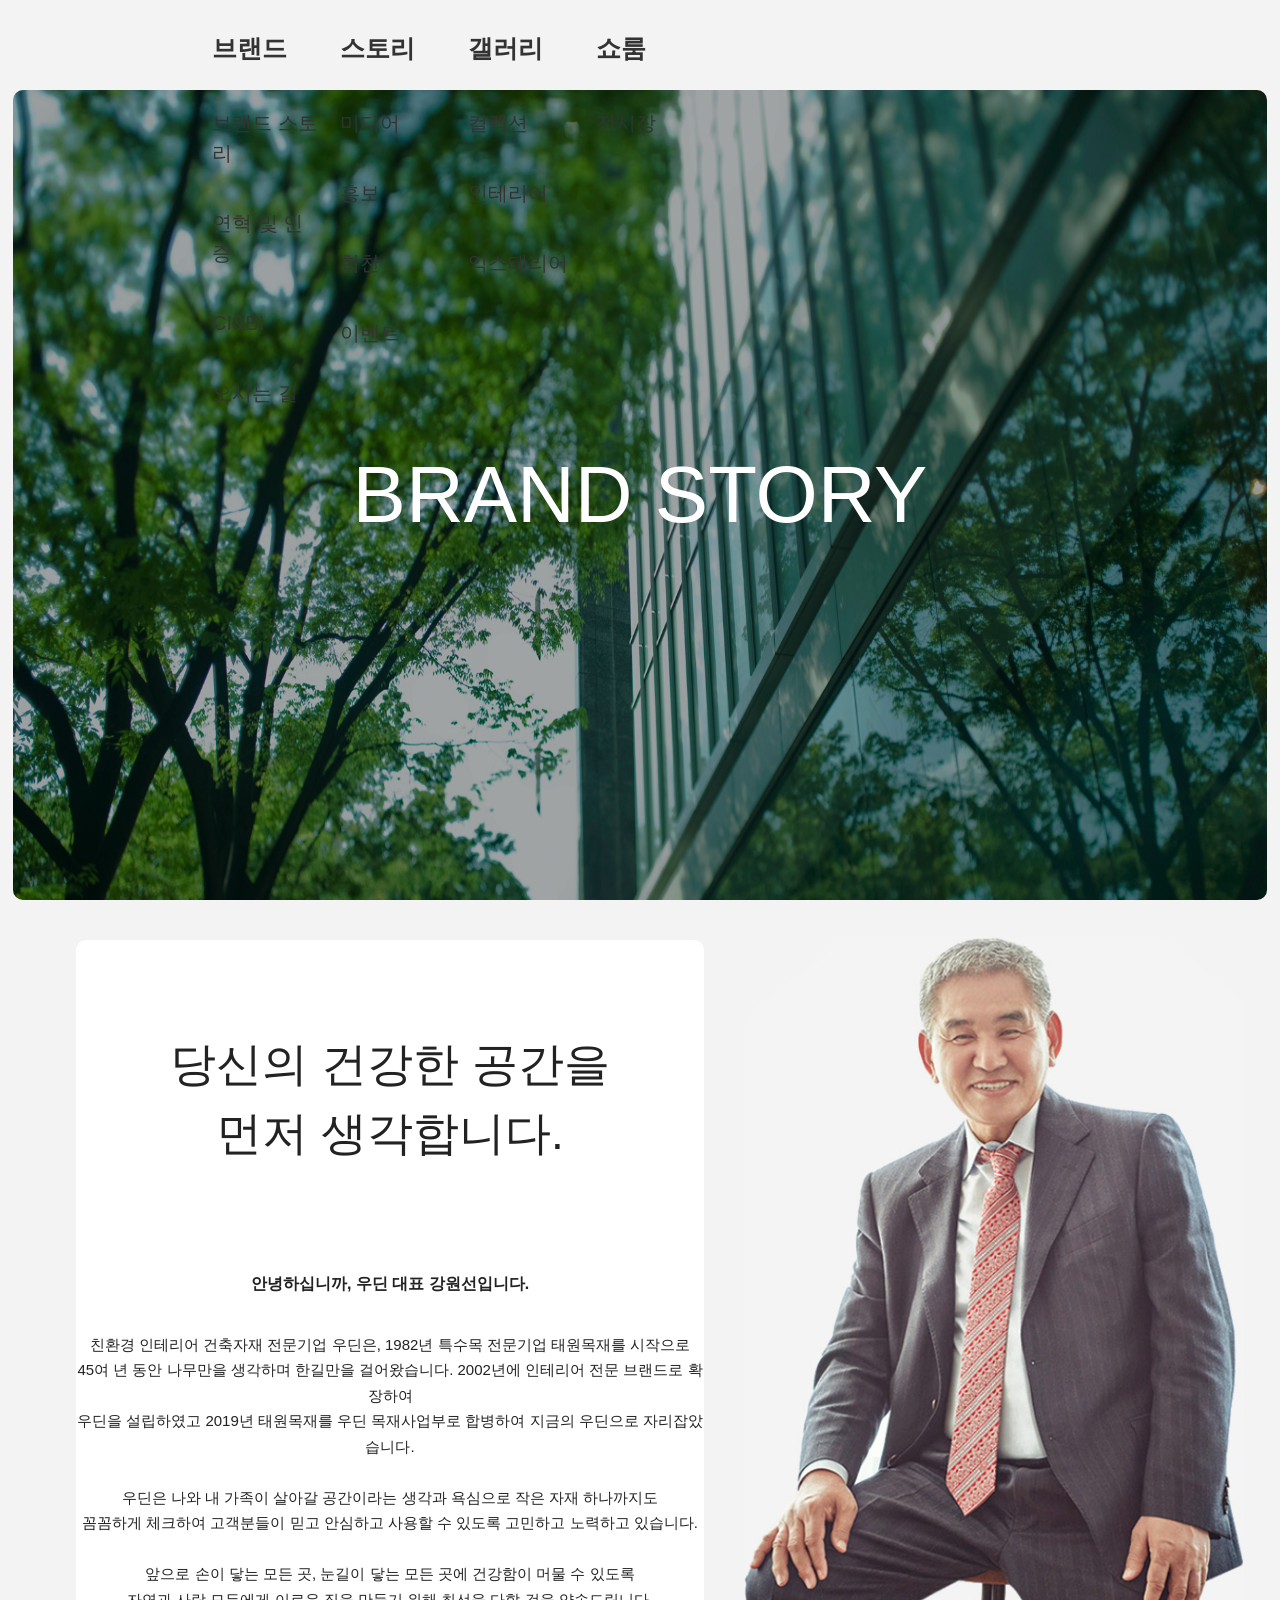
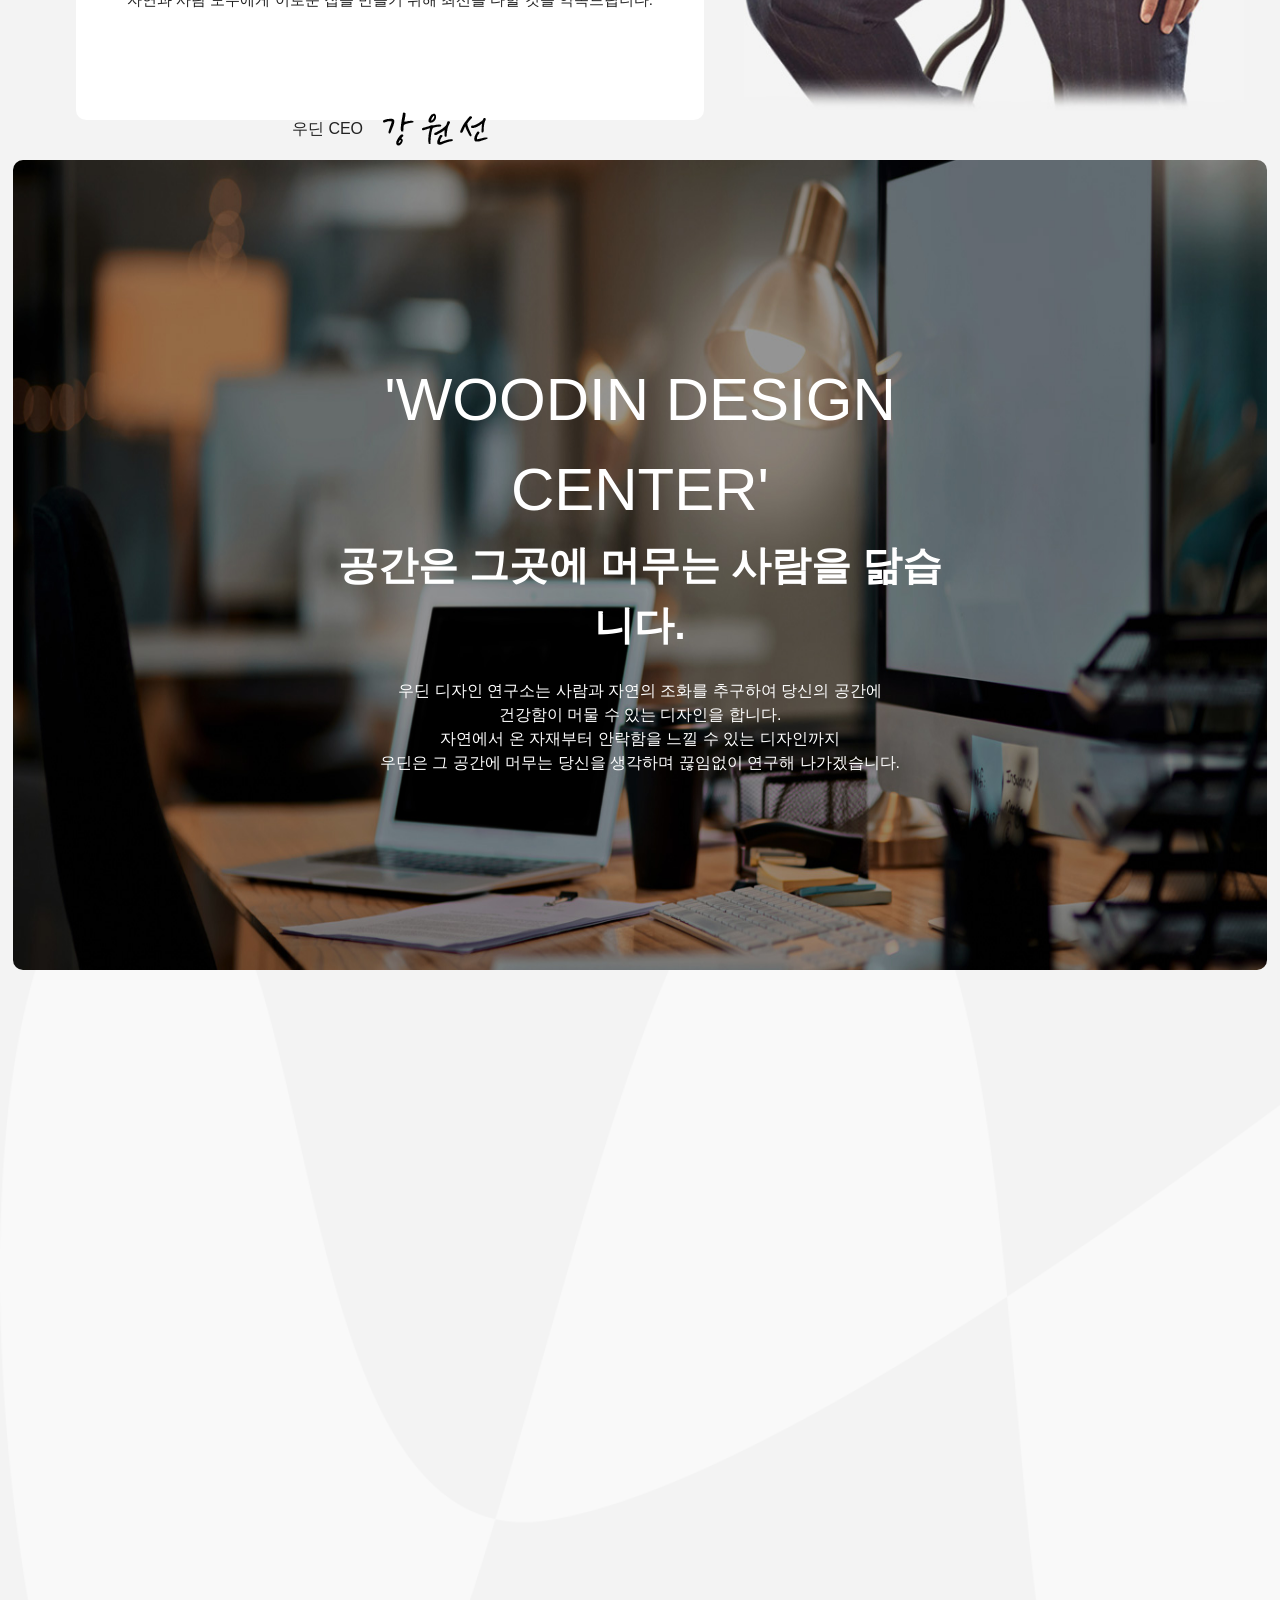
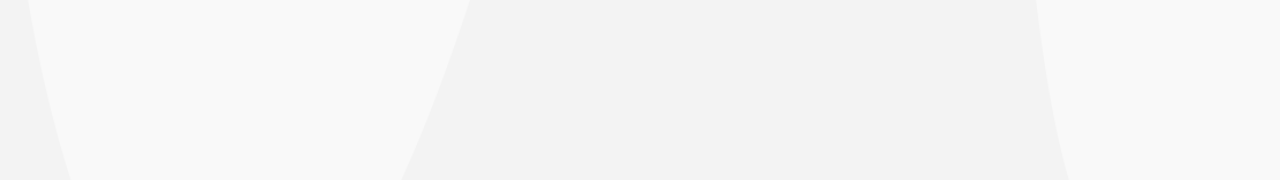
==== html/brand.html @ 9f2baf92 "우딘 카피  홈페이지" ====
<!DOCTYPE html>
<html lang="en">
<head>
    <meta charset="UTF-8">
    <meta name="viewport" content="width=device-width, initial-scale=1.0">
    <title>Document</title>
    <link rel="stylesheet" href="../css/reset.css">
    <link rel="stylesheet" href="../css/common.css">
    <link rel="stylesheet" href="../css/index.css">
    <link rel="stylesheet" href="../js/index.js">
    <link rel="stylesheet" href="../css/brand.css">

</head>
<body>
    <header>
        <nav>
            <div class="logo"><a href="./index.html"></a></div>
            <ul class="gnb">
                <li>
                    <a href="../html/brand.html">브랜드</a>
                    <ul class="snb"><a href="../html/brand.html">브랜드 스토리</a></ul>
                    <ul class="snb"><a href="../html/brand.html">연혁 및 인증</a></ul>
                    <ul class="snb"><a href="../html/brand.html">CI&BI</a></ul>
                    <ul class="snb"><a href="../html/brand.html">오시는 길</a></ul>   
                </li>
                <li>
                    <a href="./html/story.html">스토리</a>
                    <ul class="snb"><a href="./html/story.html">미디어</a></ul>
                    <ul class="snb"><a href="./html/story.html">홍보</a></ul>
                    <ul class="snb"><a href="./html/story.html">협찬</a></ul>
                    <ul class="snb"><a href="./html/story.html">이벤트</a></ul>
                </li>
                <li>
                    <a href="./html/gallery.html">갤러리</a>
                    <ul class="snb"><a href="./html/gallery.html"></a>컬렉션</a></ul>
                    <ul class="snb"><a href="./html/gallery.html">인테리어</a></ul>
                    <ul class="snb"><a href="./html/gallery.html">익스테리어</a></ul>
                </li>
                <li>
                    <a href="./html/showRoom.html">쇼룸</a>
                    <ul class="snb"><a href="./html/showRoom.html">전시장</a></ul>
                </li>
            </ul>
        </nav>
    </header>

    <section class="one">
        <div class="fir">
            <img src="../img/brand/img1" alt="tree">
            <p>BRAND STORY</p>
        </div>
    </section>
    <section class="two">
            <div class="sec">
                <p class="title">당신의 건강한 공간을<br>먼저 생각합니다.</p> <br>
                <div class="tjs"></div>
                <p class="s.title"><b>안녕하십니까, 우딘 대표 강원선입니다.</b></p>
                <p class="content">
                    <br>
                    친환경 인테리어 건축자재 전문기업 우딘은, 1982년 특수목 전문기업 태원목재를 시작으로<br>
                    45여 년 동안 나무만을 생각하며 한길만을 걸어왔습니다. 2002년에 인테리어 전문 브랜드로 확장하여<br>
                    우딘을 설립하였고 2019년 태원목재를 우딘 목재사업부로 합병하여 지금의 우딘으로 자리잡았습니다.<br>
                    <br>
                    우딘은 나와 내 가족이 살아갈 공간이라는 생각과 욕심으로 작은 자재 하나까지도<br>
                    꼼꼼하게 체크하여 고객분들이 믿고 안심하고 사용할 수 있도록 고민하고 노력하고 있습니다.<br>
                    <br>
                    앞으로 손이 닿는 모든 곳, 눈길이 닿는 모든 곳에 건강함이 머물 수 있도록<br>
                    자연과 사람 모두에게 이로운 집을 만들기 위해 최선을 다할 것을 약속드립니다.<br></p>
                </p>
                <div class="sign">
                    <span>우딘 CEO </span> 
                    <img src="../img/brand/img3" alt="ceo sign">
                </div>
            </div>
            <div class="imgBox">
                <img src="../img/brand/img2" alt="ceo img">
            </div>
        </div>
    </section>
    <section class="three">
        <div class="thi">
            <img src="../img/brand/img4" alt="desk">
            <div class="text">
                <p class="title">'WOODIN DESIGN CENTER'</p>
                <p class="s_title"><b>공간은 그곳에 머무는 사람을 닮습니다.</b></p>
                <br>
                <p class="content">우딘 디자인 연구소는 사람과 자연의 조화를 추구하여 당신의 공간에<br>
                건강함이 머물 수 있는 디자인을 합니다.<br>
                자연에서 온 자재부터 안락함을 느낄 수 있는 디자인까지<br>
                우딘은 그 공간에 머무는 당신을 생각하며 끊임없이 연구해 나가겠습니다.</p>
            </div>
        </div>
    </section>
    <section class="four">
        <div class="last">
            <div class="set1"></div>
            <div class="set2"></div>
        </div>
    </section>
    <section class="fou1">
        <div class="last1">
            <div class="set3"></div>
            <div class="set4"></div>
        </div>
    </section>
    <footer>

    </footer>
</body>
</html>
---- css/common.css ----
header{
    width: 100%;
    height: 90px;
    background-color: #F3F3F3;
}
nav{
    display: flex;
    justify-content: start;
    align-items: start;
    width: 100%;
    height: 90px;
    position: fixed;
    left: 0; top: 0;
    z-index: 1;
    transition: all 0.3s;
    background-color: #F3F3F3;
}
nav.on{
    height: 400px;
}
.logo{
    display: flex;
    justify-content: center;
    align-items: center;
    width: 15%;
    height: 90px;
    background-image: url('https://www.wood.co.kr/images/common/logo.png');
    background-repeat: no-repeat;
    background-size: 150px 31px;
    background-position: center;
    position: sticky;
    top: 0;
}
.gnb{
    display: flex;
    justify-content: center;
    width: 40%;
    height: 100%;
    background-color: #F3F3F3;
    color: #333;
}
.gnb>li{
    display: flex;
    align-items: start;
    flex-direction: column;
    width: calc(100%/4);
    font-size: 25px;
    font-weight: 600;
    padding-left: 20px;
    padding-top: 30px;
}
.snb{
    width: 100%;
    font-size: 20px;
    font-weight: 400;
    margin-top: 40px;
}
.home{
    background-color: #F3F3F3;
    width: 100%;
    height: 100vh;

}
---- css/index.css ----
section{
    display: flex;
    justify-content: center;
    align-items: center;
    flex-direction: column;
    background-color: #F3F3F3;
}
/* ㅡㅡㅡㅡㅡㅡㅡㅡㅡㅡㅡㅡㅡ사진추가ㅡㅡㅡㅡㅡㅡㅡㅡㅡㅡㅡㅡ */
.home{
    background-image: url('https://www.wood.co.kr/data/main/file1_16443788194yu100nyd2.jpg');
    background-repeat: no-repeat;
    background-position: center;
    background-size: cover;
    width: 98%;
    height: calc(100vh - 150px);
    border-radius: 10px;
    color: white;
    font-family: "Montserrat";
    font-size: 55px;
    font-weight: 100;
    margin: 30px;
    display: flex;
    justify-content: center;
    align-items: center;
}
---- css/brand.css ----
.fir{
    display: flex;
    justify-content: center;
    align-items: center;
    flex-direction: column;
    position: relative;
}
.fir >img{
    width: 98%;
    height: calc(100vh - 90px);
    border-radius: 10px;
    
}
.fir>p{
    position: absolute;
    color: white;
    font-size: 80px;
    top: 50%; left: 50%;
    transform: translate(-50%,-50%);
}
.two{
    display: flex;
    justify-content: center;
    align-items: center;
    flex-direction: row;
}
.two>.sec{
    display: flex;
    align-items: center;
    align-items: center;
    flex-direction: column;
    width: 49%;
    height: calc(100vh - 120px);
    background-color: #fff;
    border-radius: 10px;
    margin: 40px;
}
.two>.sec>.title{
    padding-top: 90px;
    font-size: 46px;
    text-align: center;
}
.two>.sec>.tjs{
    width: 50px;
    height: 1px;
    background-color: #333;
    margin: 40px;
    text-align: center;
}
.two>.sec>.s.title{
    font-size: 17px;
    text-align: center;
}
.two>.sec>.content{
    display: block;
    padding-top: 10px;
    font-size: 15px;
    font-weight: 100;
    line-height: 1.7;
    text-align: center;
}
.two>.sec>.sign{
    margin: 100px;
    display: flex;
    justify-content: center;
    align-items: center;
}
.two>.sec>.sign>img{
    padding-left: 20px;
}
.two>.imgBox{
    display: contents;
    justify-content: center;
    align-items: center;
    width: 49%;
    height: calc(100vh - 120px); 
    padding-left: 60px;
}
.two>.imgBox>img{
    width: 500px;
}
.thi{
    display: flex;
    justify-content: center;
    align-items: center;
    flex-direction: column;
    position: relative;
}
.thi>img{
    width: 98%;
    height: calc(100vh - 90px);
    border-radius: 10px;
}
.thi>.text{
    text-align: center;
    position: absolute;
    color: white;
    top: 50%; left: 50%;
    transform: translate(-50%,-50%);
}
.thi>.text>.title{
    font-size: 60px;
    font-weight: 300;
}
.thi>.text>.s_title{
    font-size: 40px;
    font-weight: 300;
}
.four{
    display: flex;
    justify-content: center;
    align-items: center;
    flex-direction: column;
    position: relative;
    width: 100%;
    height: calc(100vh - 90px);
    background-image: url('../img/brand/bgc');
    background-repeat: no-repeat;
    background-position: center;
    background-size: cover;
}
.four>last{
    
}
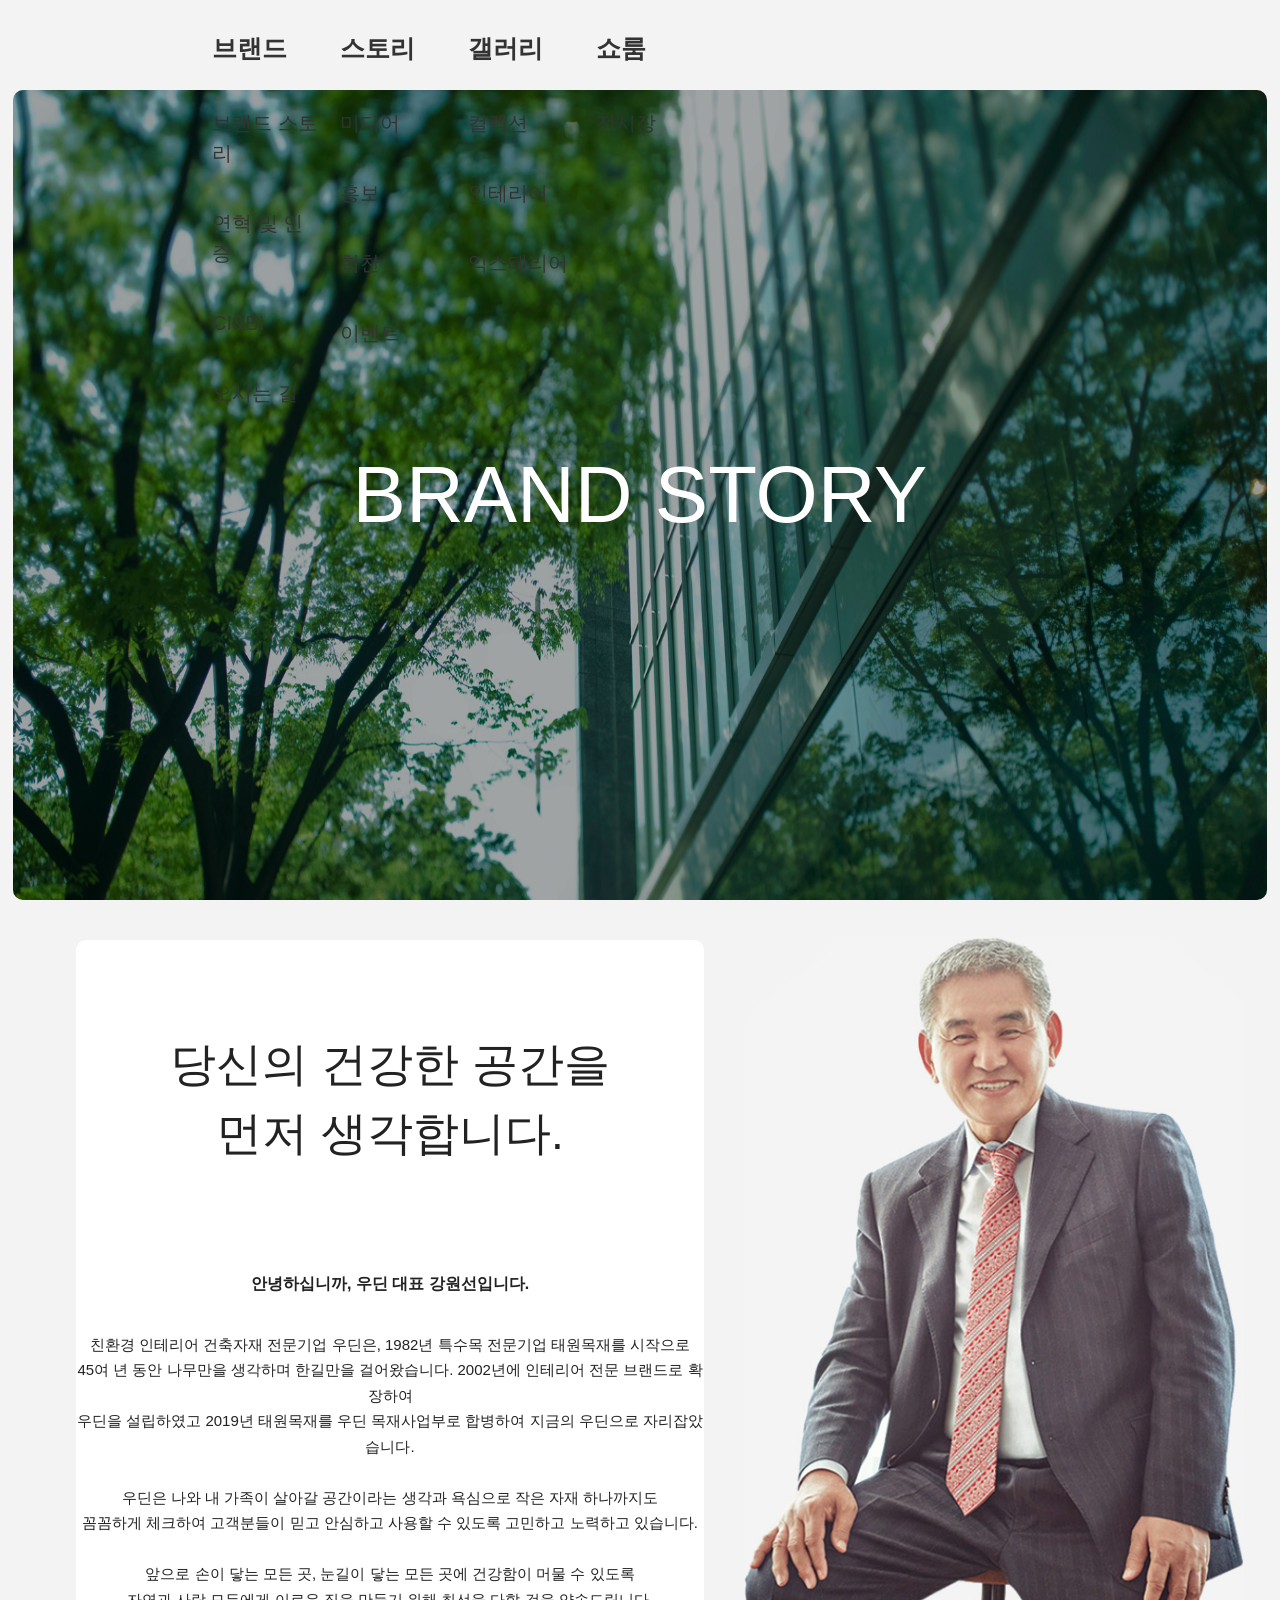
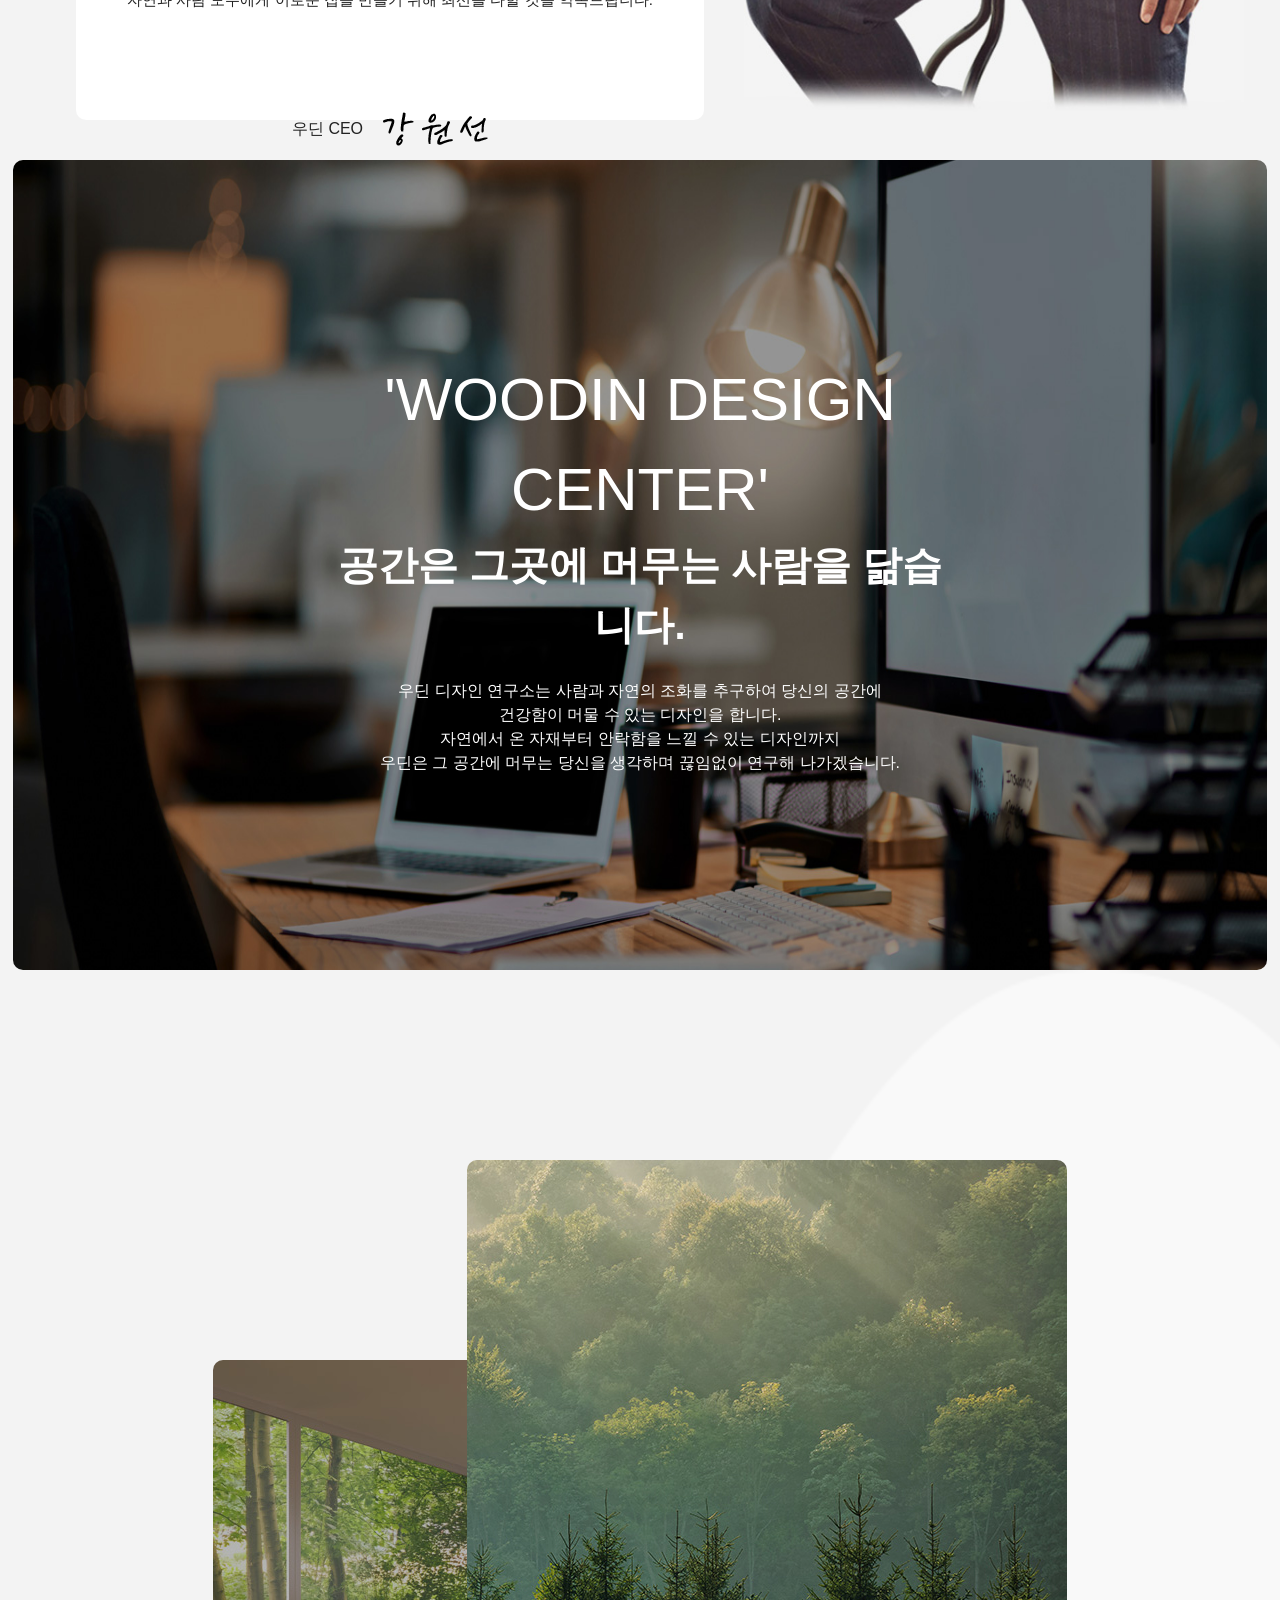
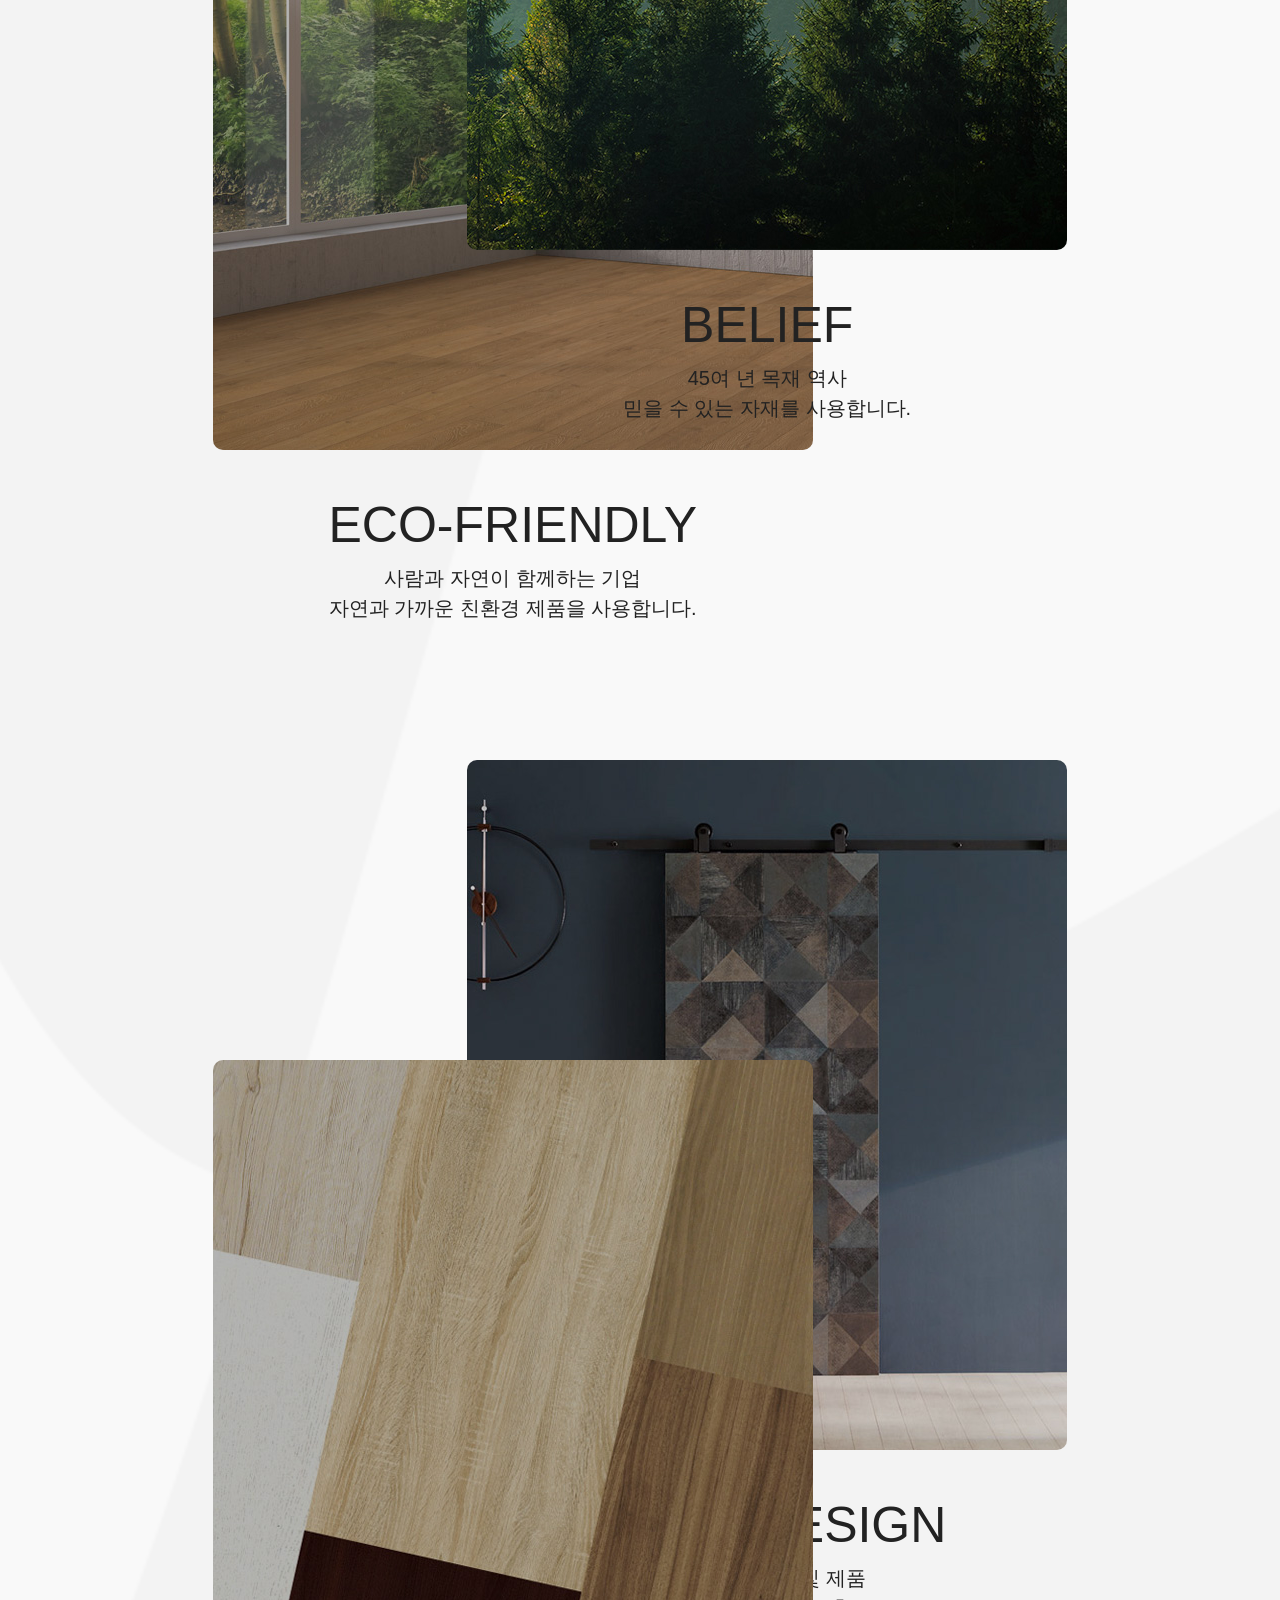
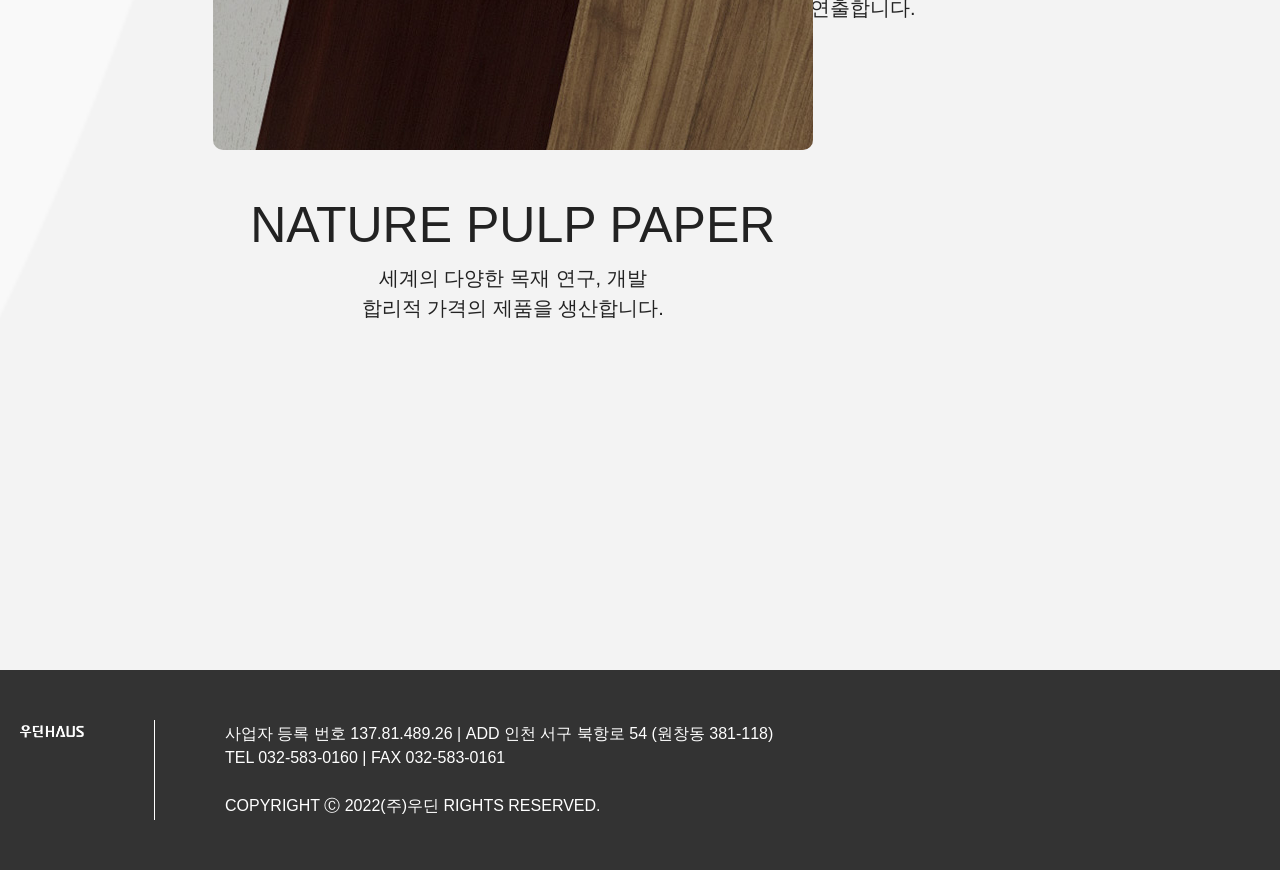
==== commit 497384b3: "수정1" ====
--- a/html/brand.html
+++ b/html/brand.html
@@ -93,18 +93,34 @@
     </section>
     <section class="four">
         <div class="last">
-            <div class="set1"></div>
-            <div class="set2"></div>
-        </div>
-    </section>
-    <section class="fou1">
-        <div class="last1">
-            <div class="set3"></div>
-            <div class="set4"></div>
+            <div class="set1">
+                <p>ECO-FRIENDLY</p>
+                <span>사람과 자연이 함께하는 기업<br>
+                자연과 가까운 친환경 제품을 사용합니다.</span>
+            </div>
+            <div class="set2">
+                <p>BELIEF</p>
+                <span>45여 년 목재 역사<br>믿을 수 있는 자재를 사용합니다.</span>
+            </div>
+            <div class="set3">
+                <p>GOOD DESIGN</p>
+                <span>다양한 디자인 및 제품<br>감각적인 인테리어를 연출합니다.</span>
+            </div>
+            <div class="set4">
+                <p>NATURE PULP PAPER</p>
+                <span>세계의 다양한 목재 연구, 개발<br>합리적 가격의 제품을 생산합니다.</span>
+            </div>
         </div>
     </section>
     <footer>
-
+        <div class="logoBox"></div>
+        <div class="tjs2"></div>
+        <div class="texts">
+            <p class="addr">사업자 등록 번호 137.81.489.26 | ADD 인천 서구 북항로 54 (원창동 381-118)</p>
+            <p class="tel">TEL 032-583-0160 | FAX 032-583-0161</p>
+            <br>
+            <span>COPYRIGHT Ⓒ 2022(주)우딘 RIGHTS RESERVED.</span>
+        </div>
     </footer>
 </body>
 </html>
--- a/css/brand.css
+++ b/css/brand.css
@@ -113,12 +113,140 @@
     flex-direction: column;
     position: relative;
     width: 100%;
-    height: calc(100vh - 90px);
     background-image: url('../img/brand/bgc');
     background-repeat: no-repeat;
     background-position: center;
     background-size: cover;
 }
-.four>last{
-    
+.four>.last{
+    display: flex;
+    align-items: center;
+    justify-content: center;
+    gap: 300px;
+    width: 98%;
+    height: 2900px;
+    position: relative;
+}
+.four>.last>.set1{
+    display: flex;
+    align-items: center;
+    justify-content: center;
+    flex-direction: column;
+    width: 600px;
+    height: 690px;
+    background-image: url('../img/brand/b.img_bg1');
+    border-radius: 10px;
+    background-repeat: no-repeat;
+    background-size: cover;
+    position: absolute;
+    top: 390px;
+    left: 200px;
+}
+.four>.last>.set1>p{
+    padding-top: 900px;
+    font-size: 50px;
+    text-align: center;
+}
+.four>.last>.set1>span{
+    font-size: 20px;
+    text-align: center;
+}
+.four>.last>.set2{
+    display: flex;
+    justify-content: center;
+    align-items: center;
+    flex-direction:column;
+    width: 600px;
+    height: 690px;
+    background-image: url('../img/brand/b.img_bg2');
+    border-radius: 10px;
+    background-repeat: no-repeat;
+    background-size: cover;
+    position: absolute;
+    top: 190px;
+    right: 200px;
+}
+.four>.last>.set2>p{
+    padding-top: 900px;
+    font-size: 50px;
+    text-align: center;
+}
+.four>.last>.set2>span{
+    font-size: 20px;
+    text-align: center;
+}
+.four>.last>.set3{
+    display: flex;
+    justify-content: center;
+    align-items: center;
+    flex-direction:column;
+    width: 600px;
+    height: 690px;
+    background-image: url('../img/brand/b.img_bg3');
+    border-radius: 10px;
+    background-repeat: no-repeat;
+    background-size: cover;
+    position: absolute;
+    top: 1390px;
+    right: 200px;
+}
+.four>.last>.set3>p{
+    padding-top:900px;
+    font-size: 50px;
+    text-align: center;
+}
+.four>.last>.set3>span{
+    font-size: 20px;
+    text-align: center;
+}
+.four>.last>.set4{
+    display: flex;
+    align-items: center;
+    justify-content: center;
+    flex-direction: column;
+    width: 600px;
+    height: 690px;
+    background-image: url('../img/brand/b.img_bg4');
+    border-radius: 10px;
+    background-repeat: no-repeat;
+    background-size: cover;
+    position: absolute;
+    top: 1690px;
+    left: 200px;
+}
+.four>.last>.set4>p{
+    padding-top: 900px;
+    font-size: 50px;
+    text-align: center;
+}
+.four>.last>.set4>span{
+    font-size: 20px;
+    text-align: center;
+}
+footer{
+    display: flex;
+    align-items: center;
+    justify-content: start;
+    width: 100%;
+    height: 200px;
+    background-color: #333;
+    color: white;
+    gap: 20px;
+    font-weight: 200;
+}
+footer>.logoBox{
+    width: 5%;
+    height: 90px;
+    background-image: url('../img/common/logo2.png');
+    background-repeat: no-repeat;
+    background-size: contain;
+    background-position: 10 auto;
+    margin-left: 20px;
+}
+footer>.tjs2{
+    width: 1px;
+    height: 100px;
+    background-color: #fff;
+    margin-left: 50px;
+    margin-right: 50px;
 }
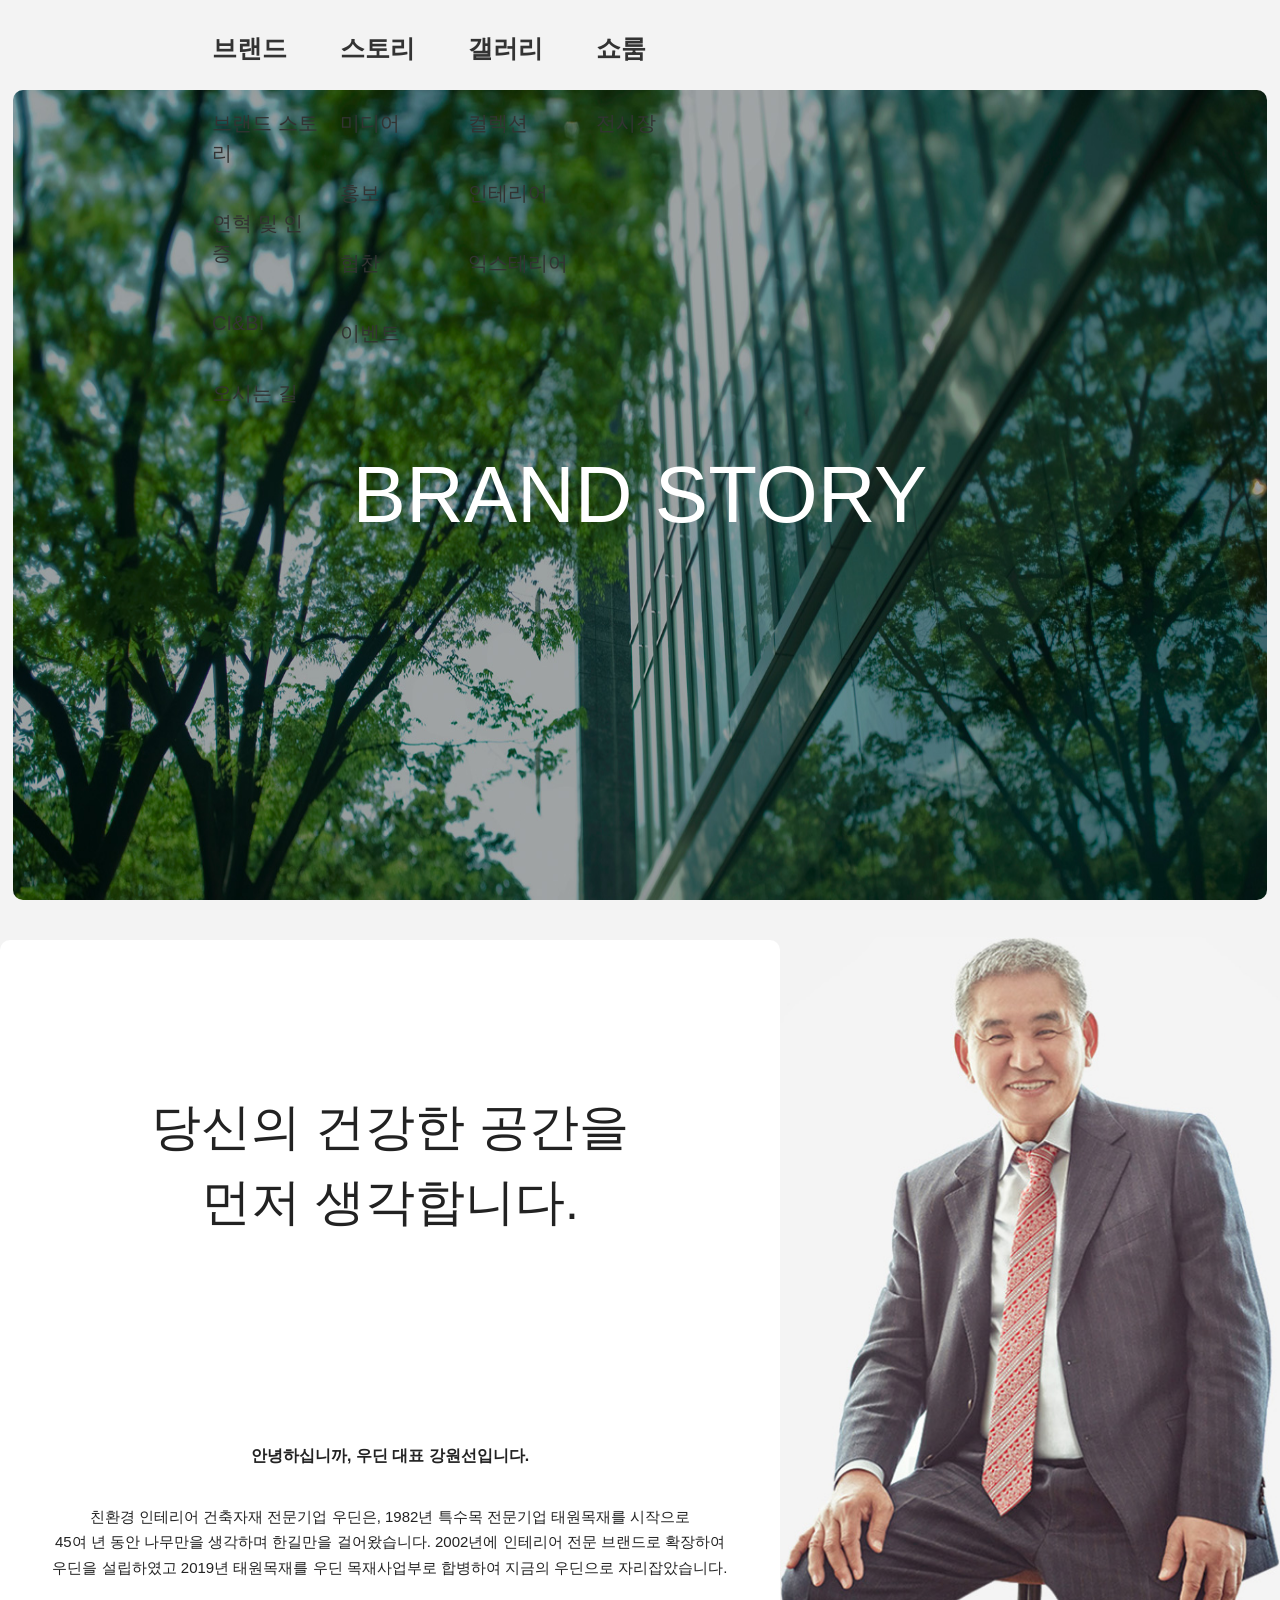
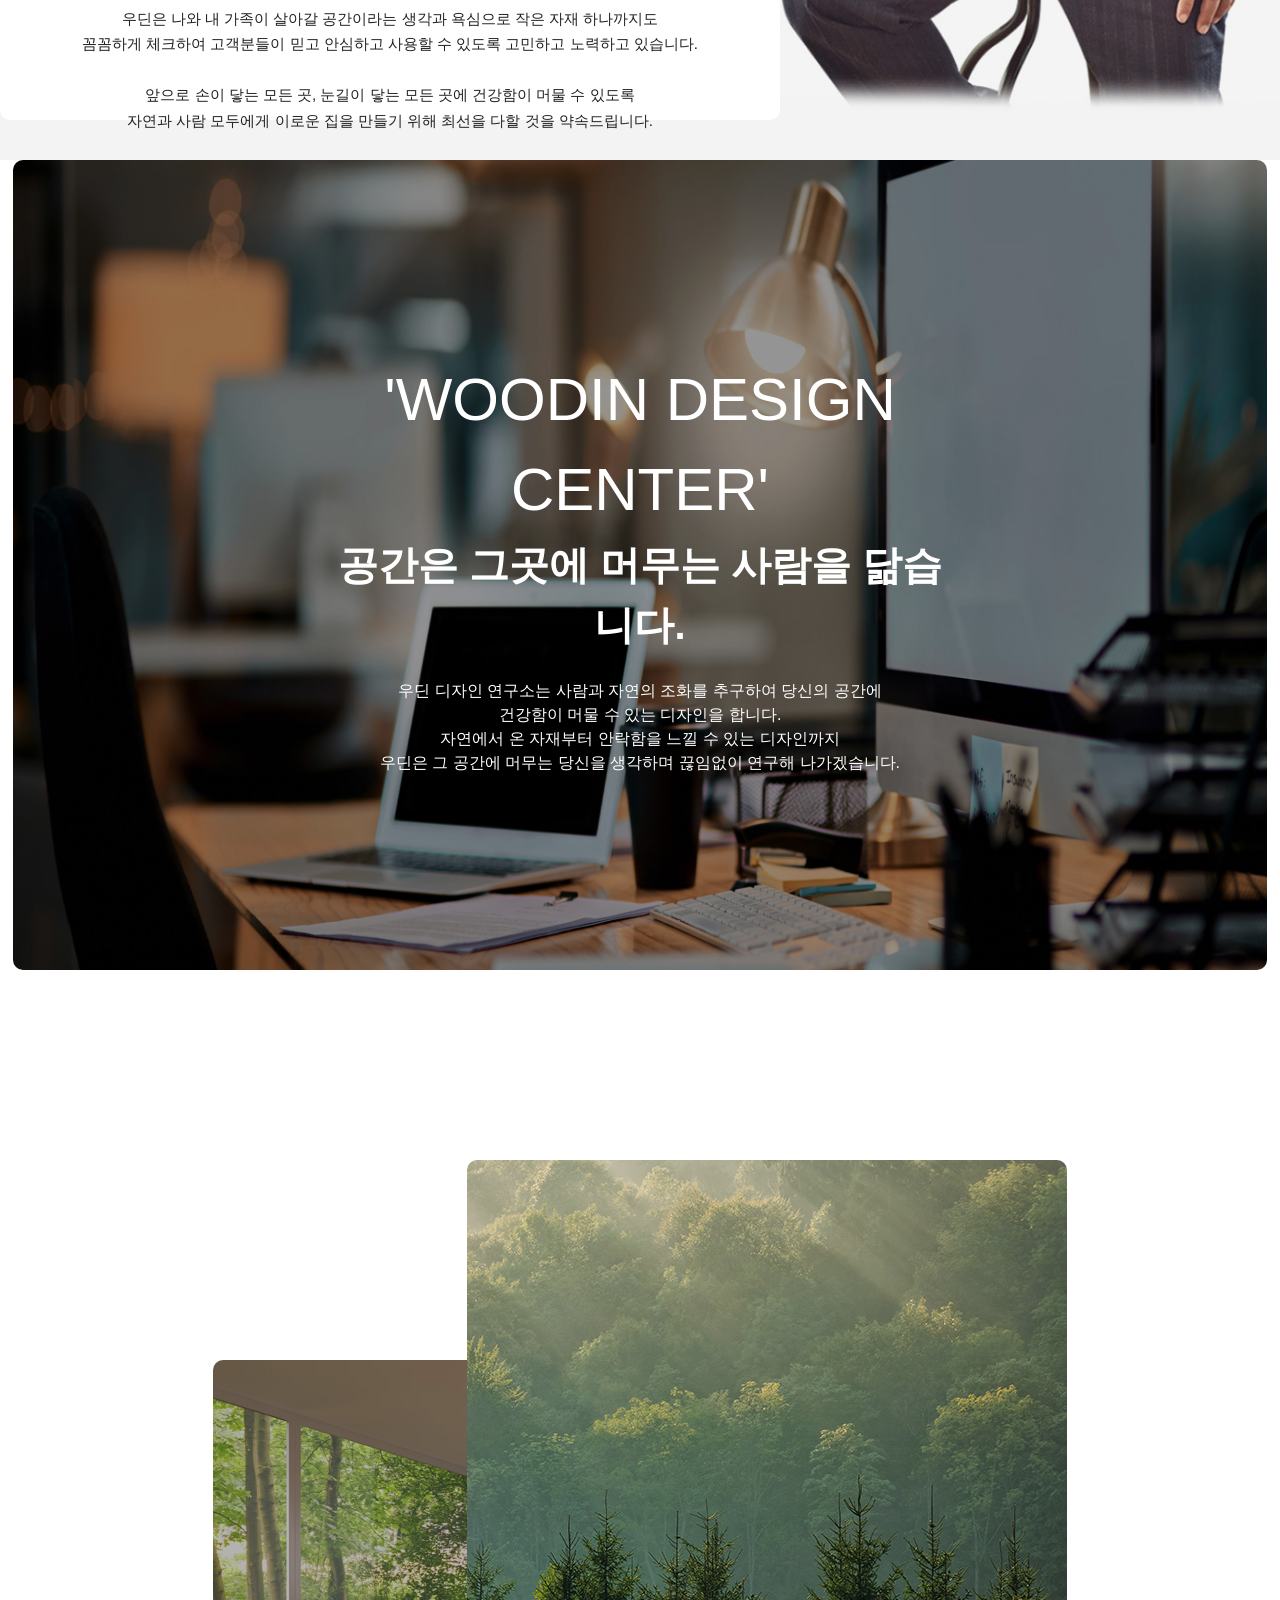
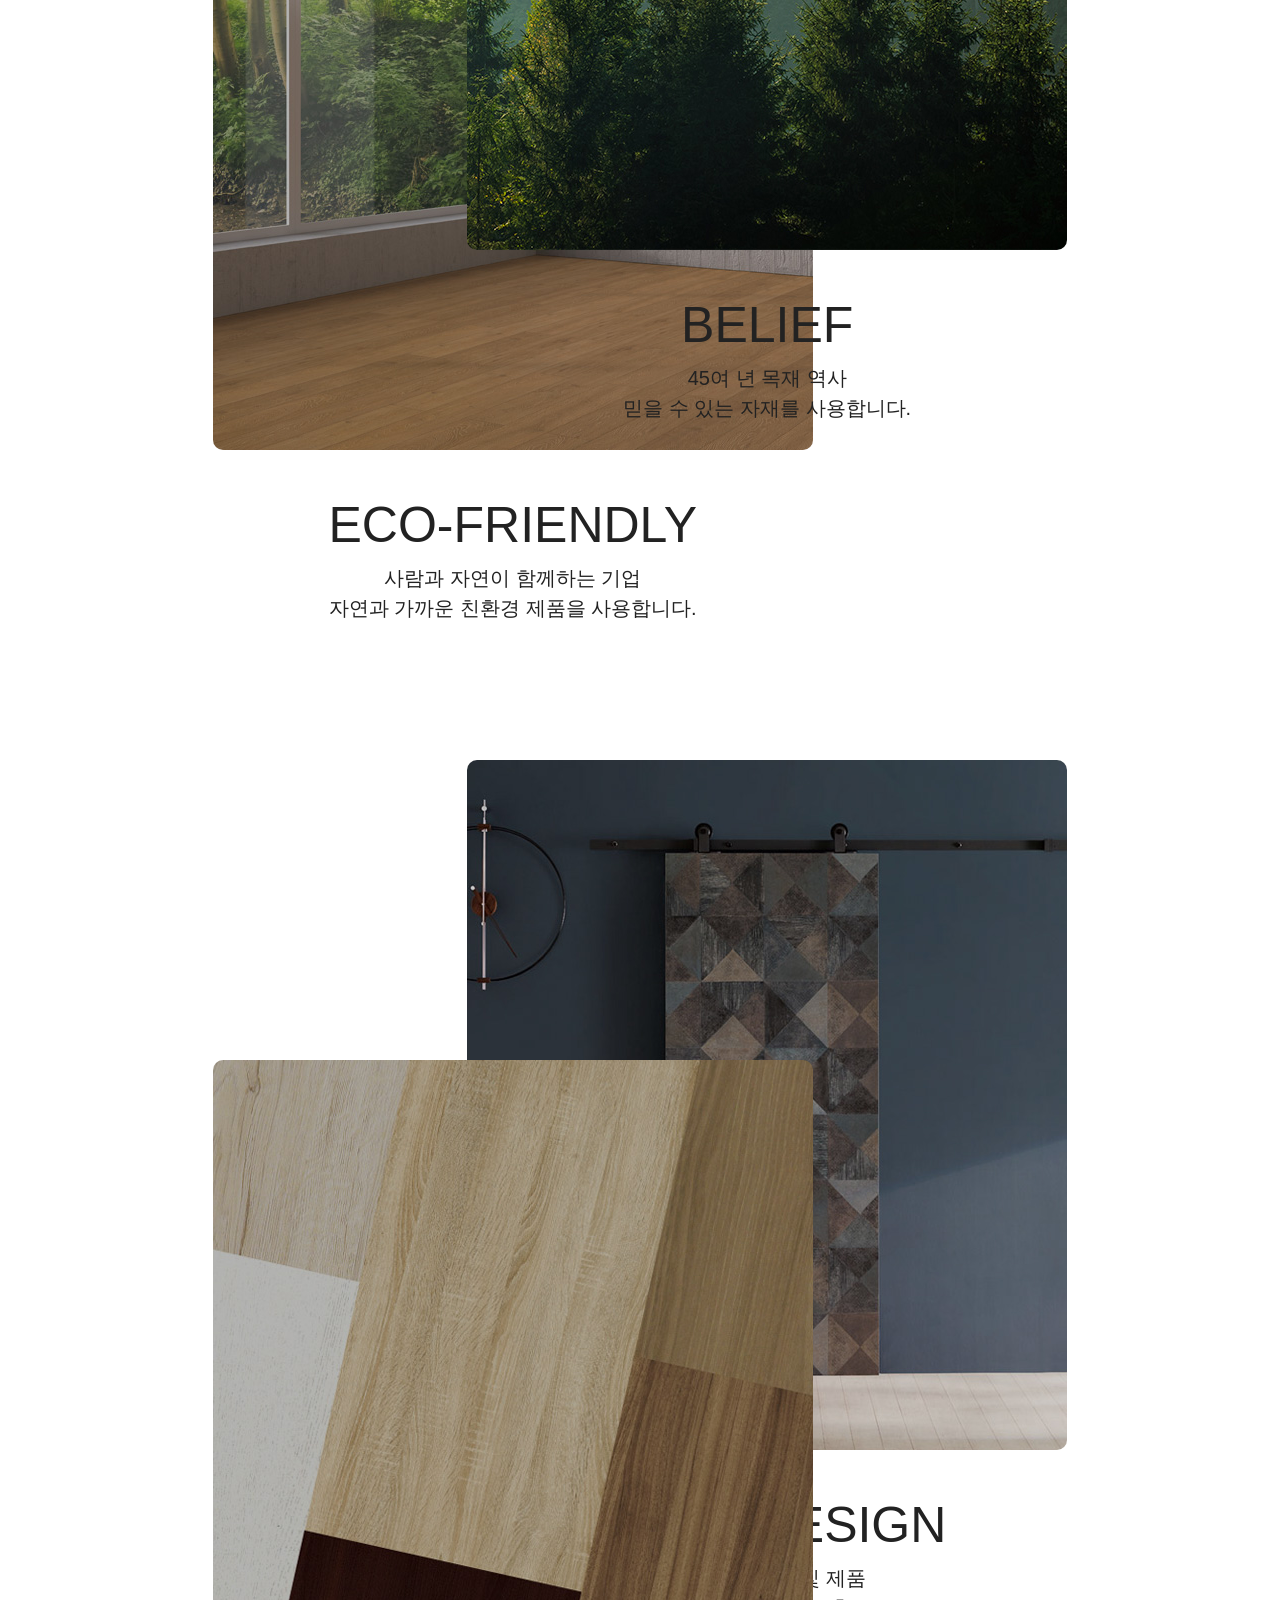
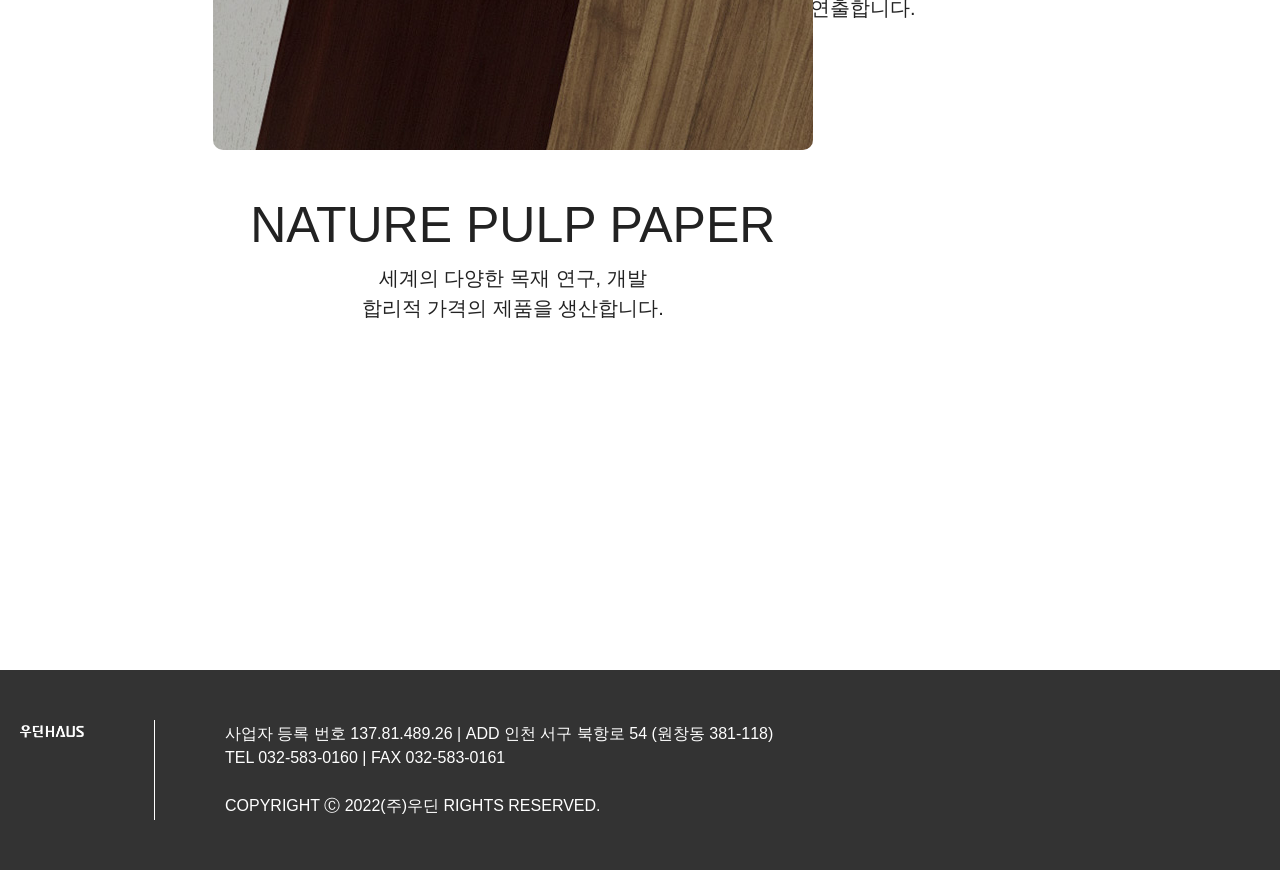
==== commit 2b94e141: "0519 수정본" ====
--- a/html/brand.html
+++ b/html/brand.html
@@ -7,8 +7,9 @@
     <link rel="stylesheet" href="../css/reset.css">
     <link rel="stylesheet" href="../css/common.css">
     <link rel="stylesheet" href="../css/index.css">
-    <link rel="stylesheet" href="../js/index.js">
+    <script src="../js/index.js"></script>
     <link rel="stylesheet" href="../css/brand.css">
+    <link rel="stylesheet" href="../css/brand_1.css">
 
 </head>
 <body>
@@ -19,7 +20,7 @@
                 <li>
                     <a href="../html/brand.html">브랜드</a>
                     <ul class="snb"><a href="../html/brand.html">브랜드 스토리</a></ul>
-                    <ul class="snb"><a href="../html/brand.html">연혁 및 인증</a></ul>
+                    <ul class="snb"><a href="../html/brand_1.html">연혁 및 인증</a></ul>
                     <ul class="snb"><a href="../html/brand.html">CI&BI</a></ul>
                     <ul class="snb"><a href="../html/brand.html">오시는 길</a></ul>   
                 </li>
--- a/css/index.css
+++ b/css/index.css
@@ -1,4 +1,4 @@
-section{
+.one{
     display: flex;
     justify-content: center;
     align-items: center;
@@ -22,4 +22,35 @@
     display: flex;
     justify-content: center;
     align-items: center;
+}
+.two{
+    display: flex;
+    justify-content: center;
+    align-items: center;
+    flex-direction: column;
+    background-color: #F3F3F3;
+}
+.two>.home2{
+    position: relative;
+}
+.two>.home2>img{
+    width: 700px;
+    height: 700px;
+    border-radius: 10px;
+    position: absolute;
+    right: 50px; top: 40px;
+}
+.two>.home2>.text{
+    position: absolute;
+    left: 50px; top: 40px;
+    transform: translate(-50%, -50%);
+    text-align: center;
+    color: #ffff;
+}
+.two>.home2>.text>p{
+    font-size: 20PX;
+}
+.two>.home2>.text>h2{
+    font-size: 35px;
+    font-weight: 300px;
 }
--- a/css/brand.css
+++ b/css/brand.css
@@ -9,7 +9,6 @@
     width: 98%;
     height: calc(100vh - 90px);
     border-radius: 10px;
-    
 }
 .fir>p{
     position: absolute;
--- a/css/brand_1.css
+++ b/css/brand_1.css
@@ -0,0 +1,241 @@
+.fir{
+    display: flex;
+    justify-content: center;
+    align-items: center;
+    flex-direction: column;
+    position: relative;
+}
+.fir >img{
+    width: 98%;
+    height: calc(100vh - 90px);
+    border-radius: 10px;
+    
+}
+.fir>p{
+    position: absolute;
+    color: white;
+    font-size: 80px;
+    top: 50%; left: 50%;
+    transform: translate(-50%,-50%);
+}
+.two{
+    background-color: #f3f3f3;
+    width: 100%;
+}
+.two>.sec{
+    width: 95%;
+    background-color: #fff;
+    border-radius: 10px;
+    margin: 40px auto;
+    padding: 60px 40px;
+}
+.two>.sec>.title{
+    font-size: 50px;
+    text-align: center;
+    margin-bottom: 100px;
+}
+.two>.sec>.box{
+    width: 80%;
+    margin: 0 auto;
+    border-radius: 10px;
+    position: relative;
+}
+.two>.sec>.box>img{
+    display: block;
+    width: 100%;
+    margin: 0 auto;
+    border-radius: 10px;
+}
+.two>.sec>.box>p{
+    color: rgb(255, 255, 255);
+    text-align: center;
+    position: absolute;
+    left: 50%; top: 50%;
+    transform: translate(-50%, -50%);
+    font-size: 34px;
+    font-weight: 200;
+}
+.two>.sec>.box>p>b{
+    font-size: 20px;
+}
+.history{
+    position: relative;
+    display: flex;
+    justify-content: center;
+    align-items: center;
+    width: 104.7%;
+    border-radius: 10px;
+    background-color: rgb(255, 255, 255);
+    gap: 40px;
+    margin-top: 80px;
+}
+.history_img{
+    width: 35%;
+    position: absolute;
+    left: 200px; top: 150px;
+}
+.history_img>img{
+    width: 100%;
+    border-radius: 10px;
+    object-fit: cover;
+}
+.history_dot{
+    width: 1px;
+    height: 800px;
+    background-color: #333;
+}
+.history_text{
+    position: absolute;
+    right: 330px; top: 150px;
+}
+.history_text>h3{
+    font-size: 60px;
+    text-align: start;
+    padding-bottom: 40px;
+}
+.history_text>p{
+    font-size: 20px;
+    font-weight: 300;
+    color: #555;
+}
+.history_text>p>b{
+    color: #333;
+    font-weight: 600;
+    padding-right: 20px;
+}
+.history2{
+    position: relative;
+    display: flex;
+    justify-content: center;
+    align-items: center;
+    width: 104.7%;
+    border-radius: 10px;
+    background-color: rgb(255, 255, 255);
+    gap: 40px;
+    margin-top: 80px;
+}
+.history_img2{
+    width: 35%;
+    position: absolute;
+    right: 200px; top: 170px;
+}
+.history_img2>img{
+    width: 100%;
+    border-radius: 10px;
+    object-fit: cover;
+}
+.history_dot2{
+    width: 1px;
+    height: 800px;
+    background-color: #333;
+}
+.history_text2{
+    position: absolute;
+    left: 250px; top: 150px;
+    text-align: end;
+}
+.history_text2>h3{
+    font-size: 60px;
+    
+    padding-bottom: 40px;
+}
+.history_text2>p{
+    font-size: 20px;
+    font-weight: 300;
+    color: #555;
+}
+.history_text2>p>b{
+    color: #333;
+    font-weight: 600;
+    padding-left: 20px;
+}
+.history3{
+    position: relative;
+    display: flex;
+    justify-content: center;
+    align-items: center;
+    width: 104.7%;
+    border-radius: 10px;
+    background-color: rgb(255, 255, 255);
+    gap: 40px;
+    margin-top: 80px;
+}
+.history_img3{
+    width: 35%;
+    position: absolute;
+    left: 200px; top: 150px;
+}
+.history_img3>img{
+    width: 100%;
+    border-radius: 10px;
+    object-fit: cover;
+}
+.history_dot3{
+    width: 1px;
+    height: 800px;
+    background-color: #333;
+}
+.history_text3{
+    position: absolute;
+    right: 100px; top: 150px;
+}
+.history_text3>h3{
+    font-size: 60px;
+    text-align: start;
+    padding-bottom: 40px;
+}
+.history_text3>p{
+    font-size: 20px;
+    font-weight: 300;
+    color: #555;
+}
+.history_text3>p>b{
+    color: #333;
+    font-weight: 600;
+    padding-right: 20px;
+}
+/* .history4{
+    position: relative;
+    display: flex;
+    justify-content: center;
+    align-items: center;
+    width: 104.7%;
+    border-radius: 10px;
+    background-color: rgb(255, 255, 255);
+    gap: 40px;
+    margin-top: 80px;
+}
+.history_img4{
+    width: 35%;
+    position: absolute;
+    right: 200px; top: 170px;
+}
+.history_img4>img{
+    width: 100%;
+    border-radius: 10px;
+    object-fit: cover;
+}
+.history_dot4{
+    width: 1px;
+    height: 800px;
+    background-color: #333;
+}
+.history_text4{
+    position: absolute;
+    left: 250px; top: 150px;
+    text-align: end;
+}
+.history_text4>h3{
+    font-size: 60px;
+    padding-bottom: 40px;
+}
+.history_text4>p{
+    font-size: 20px;
+    font-weight: 300;
+    color: #555;
+}
+.history_text4>p>b{
+    color: #333;
+    font-weight: 600;
+    padding-left: 20px;
+} */
